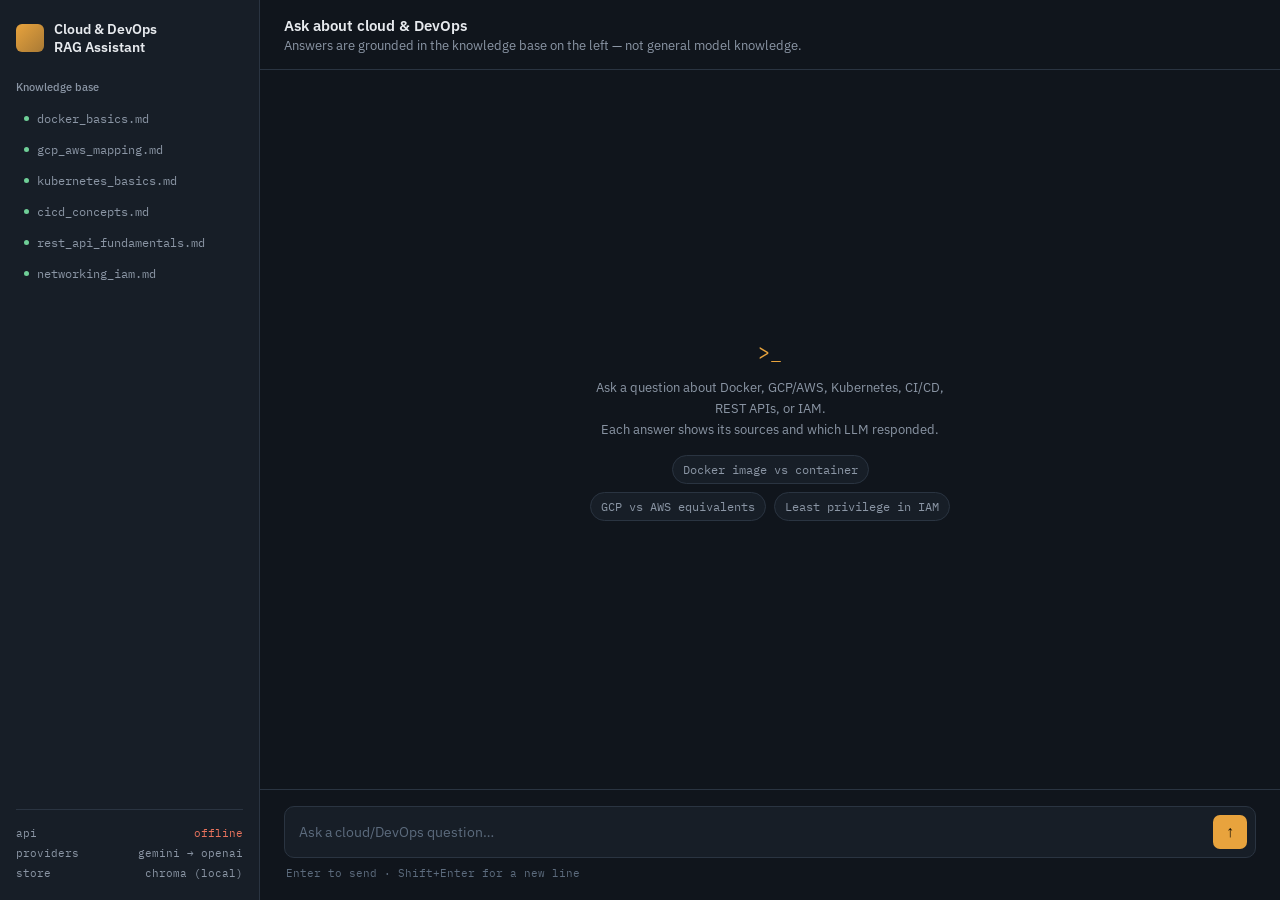
==== frontend/index.html @ 8ae5e91d "Add frontend: chat UI, landing page, styles" ====
<!DOCTYPE html>
<html lang="en">
<head>
<meta charset="UTF-8" />
<meta name="viewport" content="width=device-width, initial-scale=1" />
<title>Cloud & DevOps RAG Assistant</title>
<link rel="preconnect" href="https://fonts.googleapis.com">
<link href="https://fonts.googleapis.com/css2?family=IBM+Plex+Sans:wght@400;500;600&family=IBM+Plex+Mono:wght@400;500&display=swap" rel="stylesheet">
<link rel="stylesheet" href="style.css" />
</head>
<body>

<div class="app-shell">

  <!-- Sidebar: the knowledge base, made visible instead of hidden -->
  <aside class="sidebar">
    <div class="brand">
      <div class="brand-mark"></div>
      <div>
        <div class="brand-name">Cloud & DevOps<br/>RAG Assistant</div>
      </div>
    </div>

    <div class="kb-section">
      <h2>Knowledge base</h2>
      <ul class="kb-list" id="kb-list">
        <li class="kb-item"><span class="dot"></span> docker_basics.md</li>
        <li class="kb-item"><span class="dot"></span> gcp_aws_mapping.md</li>
        <li class="kb-item"><span class="dot"></span> kubernetes_basics.md</li>
        <li class="kb-item"><span class="dot"></span> cicd_concepts.md</li>
        <li class="kb-item"><span class="dot"></span> rest_api_fundamentals.md</li>
        <li class="kb-item"><span class="dot"></span> networking_iam.md</li>
      </ul>
    </div>

    <div class="status-block">
      <div class="status-row"><span>api</span><span id="api-status" class="status-ok">checking…</span></div>
      <div class="status-row"><span>providers</span><span>gemini → openai</span></div>
      <div class="status-row"><span>store</span><span>chroma (local)</span></div>
    </div>
  </aside>

  <!-- Main chat column -->
  <main class="main">
    <div class="main-header">
      <h1>Ask about cloud & DevOps</h1>
      <p>Answers are grounded in the knowledge base on the left — not general model knowledge.</p>
    </div>

    <div class="messages" id="messages">
      <div class="empty-state" id="empty-state">
        <div class="prompt-glyph">&gt;_</div>
        <p>Ask a question about Docker, GCP/AWS, Kubernetes, CI/CD, REST APIs, or IAM.<br/>Each answer shows its sources and which LLM responded.</p>
        <div class="suggestion-row">
          <button class="suggestion-chip" data-q="What is the difference between a Docker image and a container?">Docker image vs container</button>
          <button class="suggestion-chip" data-q="What is the GCP equivalent of AWS EC2 and S3?">GCP vs AWS equivalents</button>
          <button class="suggestion-chip" data-q="What is the principle of least privilege in IAM?">Least privilege in IAM</button>
        </div>
      </div>
    </div>

    <div class="composer">
      <div class="composer-inner">
        <textarea id="query-input" rows="1" placeholder="Ask a cloud/DevOps question…"></textarea>
        <button class="send-btn" id="send-btn" aria-label="Send">↑</button>
      </div>
      <div class="composer-hint">Enter to send · Shift+Enter for a new line</div>
    </div>
  </main>

</div>

<script src="script.js"></script>
</body>
</html>
---- frontend/style.css ----
/* ==========================================================================
   Cloud & DevOps RAG Assistant — shared styles
   ========================================================================== */

:root {
  --bg: #10151c;
  --surface: #171e27;
  --surface-raised: #1d2530;
  --border: #2a3441;
  --text: #e7eaee;
  --text-dim: #8b96a5;
  --text-faint: #5c6b7d;
  --accent: #e8a33d;
  --accent-dim: #a97a35;
  --ok: #6fcf97;
  --warn: #e8735d;

  --font-ui: "IBM Plex Sans", -apple-system, BlinkMacSystemFont, sans-serif;
  --font-mono: "IBM Plex Mono", "SF Mono", Consolas, monospace;

  --radius: 6px;
}

* {
  box-sizing: border-box;
}

html, body {
  margin: 0;
  padding: 0;
  background: var(--bg);
  color: var(--text);
  font-family: var(--font-ui);
  height: 100%;
}

a {
  color: inherit;
}

::selection {
  background: var(--accent-dim);
  color: #10151c;
}

/* Focus visibility — accessibility floor */
button:focus-visible,
input:focus-visible,
textarea:focus-visible,
a:focus-visible {
  outline: 2px solid var(--accent);
  outline-offset: 2px;
}

@media (prefers-reduced-motion: reduce) {
  * {
    animation-duration: 0.001ms !important;
    transition-duration: 0.001ms !important;
  }
}

/* ==========================================================================
   App shell — index.html
   ========================================================================== */

.app-shell {
  display: grid;
  grid-template-columns: 260px 1fr;
  height: 100vh;
}

/* --- Sidebar: the knowledge base, made visible ------------------------- */

.sidebar {
  background: var(--surface);
  border-right: 1px solid var(--border);
  padding: 20px 16px;
  display: flex;
  flex-direction: column;
  gap: 24px;
  overflow-y: auto;
}

.brand {
  display: flex;
  align-items: center;
  gap: 10px;
}

.brand-mark {
  width: 28px;
  height: 28px;
  border-radius: 6px;
  background: linear-gradient(135deg, var(--accent), var(--accent-dim));
  flex-shrink: 0;
}

.brand-name {
  font-size: 14px;
  font-weight: 600;
  line-height: 1.3;
}

.brand-sub {
  font-family: var(--font-mono);
  font-size: 11px;
  color: var(--text-dim);
}

.kb-section h2 {
  font-size: 11px;
  text-transform: none;
  letter-spacing: 0;
  color: var(--text-dim);
  margin: 0 0 10px;
  font-weight: 500;
}

.kb-list {
  list-style: none;
  margin: 0;
  padding: 0;
  display: flex;
  flex-direction: column;
  gap: 2px;
}

.kb-item {
  display: flex;
  align-items: center;
  gap: 8px;
  padding: 7px 8px;
  border-radius: var(--radius);
  font-family: var(--font-mono);
  font-size: 12px;
  color: var(--text-dim);
}

.kb-item .dot {
  width: 5px;
  height: 5px;
  border-radius: 50%;
  background: var(--ok);
  flex-shrink: 0;
}

.kb-item.active {
  background: var(--surface-raised);
  color: var(--text);
}

.status-block {
  margin-top: auto;
  padding-top: 16px;
  border-top: 1px solid var(--border);
  font-family: var(--font-mono);
  font-size: 11px;
  color: var(--text-dim);
  display: flex;
  flex-direction: column;
  gap: 6px;
}

.status-row {
  display: flex;
  justify-content: space-between;
}

.status-ok {
  color: var(--ok);
}

/* --- Main chat column ---------------------------------------------------- */

.main {
  display: flex;
  flex-direction: column;
  height: 100vh;
  min-width: 0;
}

.main-header {
  padding: 16px 24px;
  border-bottom: 1px solid var(--border);
}

.main-header h1 {
  font-size: 15px;
  font-weight: 600;
  margin: 0 0 2px;
}

.main-header p {
  margin: 0;
  font-size: 12.5px;
  color: var(--text-dim);
}

.messages {
  flex: 1;
  overflow-y: auto;
  padding: 24px;
  display: flex;
  flex-direction: column;
  gap: 20px;
}

.msg {
  max-width: 640px;
  display: flex;
  flex-direction: column;
  gap: 6px;
}

.msg.user {
  align-self: flex-end;
  align-items: flex-end;
}

.msg.assistant {
  align-self: flex-start;
}

.bubble {
  padding: 12px 14px;
  border-radius: var(--radius);
  font-size: 14px;
  line-height: 1.55;
}

.msg.user .bubble {
  background: var(--accent);
  color: #171106;
}

.msg.assistant .bubble {
  background: var(--surface);
  border: 1px solid var(--border);
}

.msg-meta {
  display: flex;
  gap: 8px;
  align-items: center;
  font-family: var(--font-mono);
  font-size: 11px;
  color: var(--text-dim);
  flex-wrap: wrap;
}

.tag {
  padding: 2px 7px;
  border-radius: 4px;
  border: 1px solid var(--border);
  background: var(--surface-raised);
}

.tag.provider {
  color: var(--ok);
  border-color: rgba(111, 207, 151, 0.3);
}

.sources {
  display: flex;
  gap: 6px;
  flex-wrap: wrap;
}

.source-chip {
  font-family: var(--font-mono);
  font-size: 10.5px;
  color: var(--text-dim);
  border: 1px solid var(--border);
  border-radius: 4px;
  padding: 2px 6px;
}

.empty-state {
  margin: auto;
  text-align: center;
  color: var(--text-dim);
  max-width: 380px;
}

.empty-state .prompt-glyph {
  font-family: var(--font-mono);
  color: var(--accent);
  font-size: 20px;
  margin-bottom: 10px;
}

.empty-state p {
  font-size: 13px;
  line-height: 1.6;
}

.suggestion-row {
  display: flex;
  gap: 8px;
  flex-wrap: wrap;
  justify-content: center;
  margin-top: 14px;
}

.suggestion-chip {
  font-family: var(--font-mono);
  font-size: 11.5px;
  background: var(--surface);
  border: 1px solid var(--border);
  color: var(--text-dim);
  padding: 6px 10px;
  border-radius: 999px;
  cursor: pointer;
}

.suggestion-chip:hover {
  border-color: var(--accent-dim);
  color: var(--text);
}

/* --- Composer ------------------------------------------------------------ */

.composer {
  border-top: 1px solid var(--border);
  padding: 16px 24px 20px;
}

.composer-inner {
  display: flex;
  gap: 10px;
  background: var(--surface);
  border: 1px solid var(--border);
  border-radius: 10px;
  padding: 8px 8px 8px 14px;
  align-items: flex-end;
}

.composer-inner:focus-within {
  border-color: var(--accent-dim);
}

#query-input {
  flex: 1;
  background: transparent;
  border: none;
  color: var(--text);
  font-family: var(--font-ui);
  font-size: 14px;
  resize: none;
  max-height: 140px;
  padding: 8px 0;
}

#query-input:focus {
  outline: none;
}

#query-input::placeholder {
  color: var(--text-faint, #5c6b7d);
}

.send-btn {
  background: var(--accent);
  color: #171106;
  border: none;
  border-radius: 7px;
  width: 34px;
  height: 34px;
  flex-shrink: 0;
  cursor: pointer;
  display: flex;
  align-items: center;
  justify-content: center;
  font-size: 16px;
}

.send-btn:disabled {
  background: var(--surface-raised);
  color: var(--text-dim);
  cursor: not-allowed;
}

.composer-hint {
  margin: 8px 2px 0;
  font-family: var(--font-mono);
  font-size: 10.5px;
  color: var(--text-faint, #5c6b7d);
}

/* Typing indicator */
.typing {
  display: inline-flex;
  gap: 4px;
  padding: 4px 0;
}

.typing span {
  width: 5px;
  height: 5px;
  border-radius: 50%;
  background: var(--text-dim);
  animation: blink 1.1s infinite ease-in-out;
}

.typing span:nth-child(2) { animation-delay: 0.15s; }
.typing span:nth-child(3) { animation-delay: 0.3s; }

@keyframes blink {
  0%, 80%, 100% { opacity: 0.25; }
  40% { opacity: 1; }
}

/* --- Responsive ------------------------------------------------------------ */

@media (max-width: 720px) {
  .app-shell {
    grid-template-columns: 1fr;
    grid-template-rows: auto 1fr;
  }
  .sidebar {
    border-right: none;
    border-bottom: 1px solid var(--border);
    flex-direction: row;
    align-items: center;
    overflow-x: auto;
    padding: 12px 16px;
  }
  .kb-section, .status-block { display: none; }
  .msg { max-width: 92%; }
}
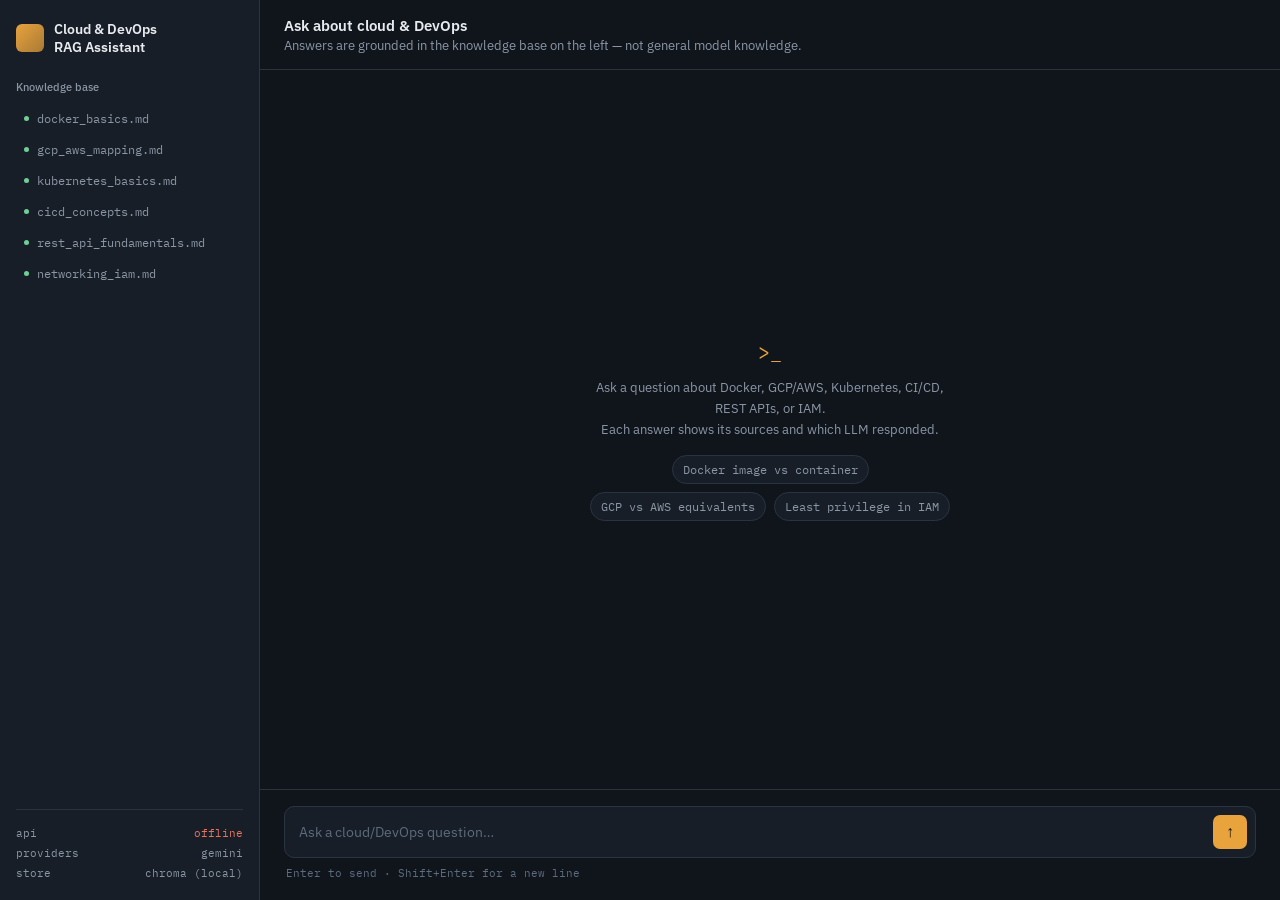
==== commit 106be78b: "Remaining execution files commit after 35 files explanded" ====
--- a/frontend/index.html
+++ b/frontend/index.html
@@ -35,7 +35,7 @@
 
     <div class="status-block">
       <div class="status-row"><span>api</span><span id="api-status" class="status-ok">checking…</span></div>
-      <div class="status-row"><span>providers</span><span>gemini → openai</span></div>
+      <div class="status-row"><span>providers</span><span>gemini</span></div>
       <div class="status-row"><span>store</span><span>chroma (local)</span></div>
     </div>
   </aside>
